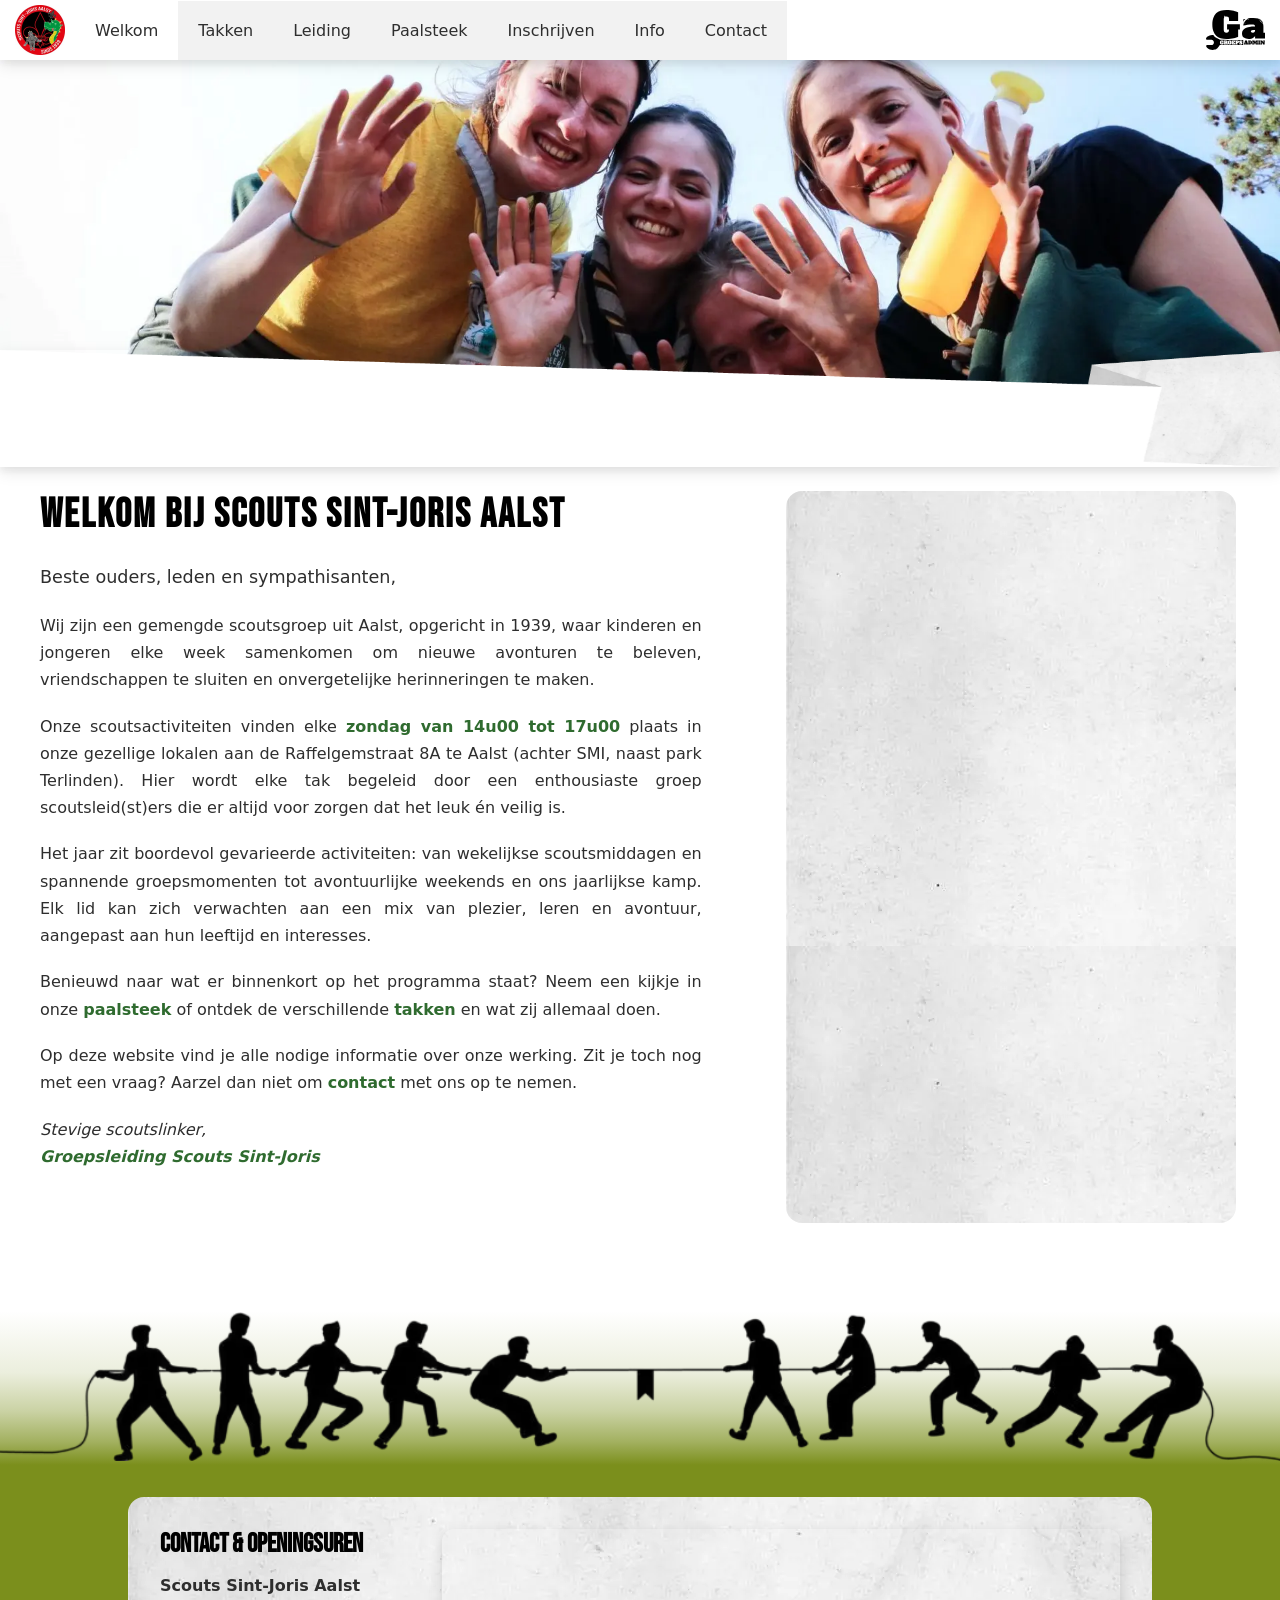
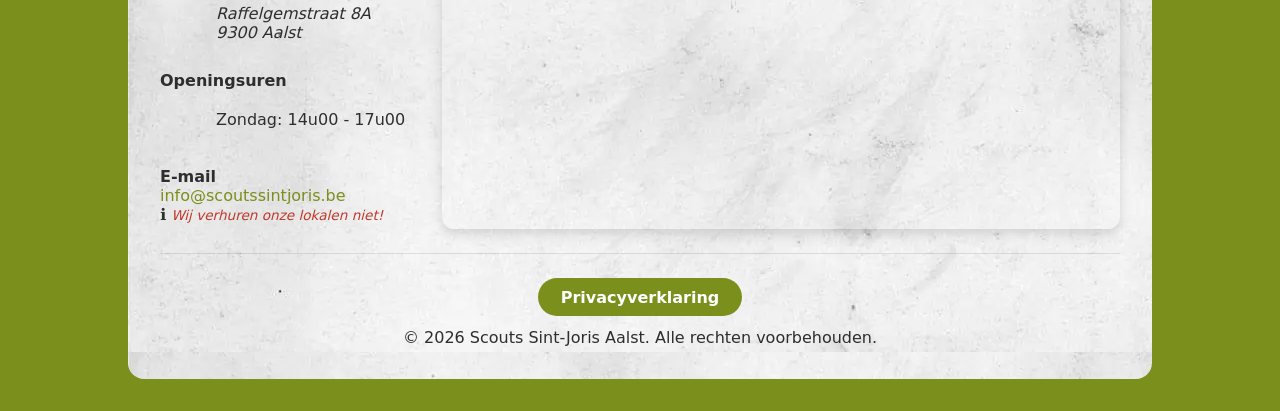
==== index.html @ d7919c06 "Website V1.0" ====
<!doctype html>
<html lang="nl">
  <head>
    <script async src="https://www.googletagmanager.com/gtag/js?id=G-36VM52FBKX"></script>
    <script>
      window.dataLayer = window.dataLayer || [];
      function gtag() {
        dataLayer.push(arguments);
      }
      gtag('js', new Date());
      gtag('config', 'G-36VM52FBKX');
    </script>
    <script src="https://cdn.lordicon.com/lordicon.js"></script>

    <meta charset="UTF-8" />
    <meta name="viewport" content="width=device-width, initial-scale=1.0" />

    <title>Scouts Sint-Joris Aalst</title>
    <meta
      name="description"
      content="Welkom bij Scouts Sint-Joris Aalst! Wij zijn een gemengde scoutsgroep waar kinderen vanaf 6 jaar elke zondag terecht kunnen voor avontuur, spel en vriendschap."
    />
    <meta name="author" content="Scouts Sint-Joris Aalst" />
    <link rel="canonical" href="https://scoutssintjoris.be/" />
    <meta name="robots" content="index, follow" />

    <meta property="og:title" content="Scouts Sint-Joris Aalst" />
    <meta
      property="og:description"
      content="Welkom bij Scouts Sint-Joris Aalst! Wij zijn een gemengde scoutsgroep waar kinderen vanaf 6 jaar elke zondag terecht kunnen voor avontuur, spel en vriendschap."
    />
    <meta property="og:image" content="https://scoutssintjoris.be/img/social-share.webp" />
    <meta property="og:image:alt" content="Scouts Sint-Joris Aalst Activiteit" />
    <meta property="og:url" content="https://scoutssintjoris.be/" />
    <meta property="og:type" content="website" />

    <link rel="stylesheet" href="css/main.css" />
    <link rel="stylesheet" href="css/welkom.css" />
    <link rel="icon" type="image/x-icon" href="img/favicon.ico" />
    <link rel="preconnect" href="https://fonts.googleapis.com" />
    <link rel="preconnect" href="https://fonts.gstatic.com" crossorigin />
    <link rel="preload" as="image" href="img/welkom/groepsfoto-small.webp" media="(max-width: 600px)" />
    <link rel="preload" as="image" href="img/welkom/groepsfoto-large.webp" media="(min-width: 601px)" />

    <script type="application/ld+json">
      {
        "@context": "https://schema.org",
        "@type": "YouthOrganization",
        "name": "Scouts Sint-Joris Aalst",
        "alternateName": "Scouts Sint-Joris",
        "url": "https://scoutssintjoris.be/",
        "logo": "https://scoutssintjoris.be/img/logo.webp",
        "image": "https://scoutssintjoris.be/img/social-share.webp",
        "sameAs": ["https://www.facebook.com/ScoutsSintJoris", "https://www.instagram.com/scouts_sintjoris_aalst/"],
        "contactPoint": {
          "@type": "ContactPoint",
          "email": "info@scoutssintjoris.be",
          "contactType": "customer support"
        },
        "address": {
          "@type": "PostalAddress",
          "streetAddress": "Raffelgemstraat 8A",
          "addressLocality": "Aalst",
          "postalCode": "9300",
          "addressCountry": "BE"
        },
        "geo": {
          "@type": "GeoCoordinates",
          "latitude": "50.941809",
          "longitude": "4.016306"
        },
        "foundingDate": "1939",
        "openingHoursSpecification": {
          "@type": "OpeningHoursSpecification",
          "dayOfWeek": "Sunday",
          "opens": "14:00",
          "closes": "17:00"
        },
        "description": "Welkom bij Scouts Sint-Joris Aalst! Wij zijn een gemengde scoutsgroep waar kinderen vanaf 6 jaar elke zondag terecht kunnen voor avontuur, spel en vriendschap.",
        "keywords": "Scouts Aalst, Scouts Sint-Joris, paalsteek, takken, leiding, inschrijven, activiteiten, jeugd, jeugdbeweging, scouts"
      }
    </script>
  </head>

  <body>
    <header id="top">
      <nav>
        <img class="logo" src="img/logo.webp" alt="Logo Scouts Sint-Joris Aalst" loading="lazy" />

        <ul class="nav-links">
          <li class="active"><a href="#top" class="scroll-link" data-target="top">Welkom</a></li>
          <li><a href="takken.html">Takken</a></li>
          <li><a href="leiding.html">Leiding</a></li>
          <li><a href="paalsteek.html">Paalsteek</a></li>
          <li><a href="inschrijven.html">Inschrijven</a></li>
          <li><a href="info.html">Info</a></li>
          <li><a href="contact.html">Contact</a></li>
        </ul>

        <a class="admin" href="https://groepsadmin.scoutsengidsenvlaanderen.be/" title="Ga naar Groepsadministratie">
          <img src="img/groepsadmin.svg" alt="Groepsadministratie Scouts & Gidsen Vlaanderen" loading="lazy" />
        </a>

        <button class="hamburger" aria-label="Menu openen/sluiten">
          <span></span>
          <span></span>
          <span></span>
        </button>
      </nav>

      <div>
        <picture>
          <source media="(max-width: 600px)" srcset="img/welkom/groepsfoto-small.webp" />
          <source media="(min-width: 601px)" srcset="img/welkom/groepsfoto-large.webp" />
          <img
            class="group progressive"
            src="img/welkom/groepsfoto-small.webp"
            data-full="img/welkom/groepsfoto.webp"
            alt="Groepsfoto Scouts Sint-Joris Aalst"
            fetchpriority="high"
          />
        </picture>
        <img class="divider" src="img/divider.webp" alt="Visuele scheiding" loading="lazy" />
      </div>
    </header>

    <main>
      <article class="intro">
        <h1>Welkom bij Scouts Sint-Joris Aalst</h1>
        <p class="lead">Beste ouders, leden en sympathisanten,</p>
        <p>
          Wij zijn een gemengde scoutsgroep uit Aalst, opgericht in 1939, waar kinderen en jongeren elke week samenkomen
          om nieuwe avonturen te beleven, vriendschappen te sluiten en onvergetelijke herinneringen te maken.
        </p>
        <p>
          Onze scoutsactiviteiten vinden elke <strong>zondag van 14u00 tot 17u00</strong> plaats in onze gezellige
          lokalen aan de Raffelgemstraat 8A te Aalst (achter SMI, naast park Terlinden). Hier wordt elke tak begeleid
          door een enthousiaste groep scoutsleid(st)ers die er altijd voor zorgen dat het leuk én veilig is.
        </p>
        <p>
          Het jaar zit boordevol gevarieerde activiteiten: van wekelijkse scoutsmiddagen en spannende groepsmomenten tot
          avontuurlijke weekends en ons jaarlijkse kamp. Elk lid kan zich verwachten aan een mix van plezier, leren en
          avontuur, aangepast aan hun leeftijd en interesses.
        </p>
        <p>
          Benieuwd naar wat er binnenkort op het programma staat? Neem een kijkje in onze <strong>paalsteek</strong> of
          ontdek de verschillende <strong>takken</strong> en wat zij allemaal doen.
        </p>
        <p>
          Op deze website vind je alle nodige informatie over onze werking. Zit je toch nog met een vraag? Aarzel dan
          niet om <strong>contact</strong> met ons op te nemen.
        </p>
        <p class="signature">
          Stevige scoutslinker,<br />
          <strong>Groepsleiding Scouts Sint-Joris</strong>
        </p>
      </article>

      <article class="facebook">
        <div class="facebook-wrapper">
          <iframe
            title="Facebook Pagina Plugin - Scouts Sint-Joris Aalst"
            scrolling="no"
            frameborder="0"
            allowfullscreen="true"
            allow="encrypted-media"
            src="https://www.facebook.com/v17.0/plugins/page.php?href=https%3A%2F%2Fwww.facebook.com%2FScoutsSintJoris&tabs=timeline&width=386&height=668&small_header=true&adapt_container_width=true&hide_cover=false&show_facepile=false&locale=nl_NL"
            loading="lazy"
          ></iframe>
        </div>
      </article>
    </main>

    <footer>
      <div class="footer-divider">
        <img src="img/divider-footer.webp" alt="divider" loading="lazy" />
      </div>

      <section>
        <div class="footer-box">
          <div class="footer-content">
            <div class="footer-left">
              <h3>Contact & openingsuren</h3>
              <p><strong>Scouts Sint-Joris Aalst</strong></p>
              <div class="icon-wrapper">
                <lord-icon
                  src="https://cdn.lordicon.com/qzjvmvpc.json"
                  trigger="loop"
                  delay="3000"
                  stroke="bold"
                  state="loop-cycle"
                  style="width: 3rem; height: 3rem"
                >
                </lord-icon>
                <address>
                  Raffelgemstraat 8A<br />
                  9300 Aalst
                </address>
              </div>
              <p>
                <strong>Openingsuren</strong>
              </p>
              <div class="icon-wrapper">
                <lord-icon
                  src="https://cdn.lordicon.com/gdowkrjt.json"
                  trigger="loop"
                  delay="3000"
                  stroke="bold"
                  state="loop-oscillate"
                  colors="primary:#121331,secondary:#ebe6ef,tertiary:#000000,quaternary:#f24c00"
                  style="width: 3rem; height: 3rem"
                >
                </lord-icon>
                <time datetime="2026-01-29T14:00-17:00">Zondag: 14u00 - 17u00</time>
              </div>
              <p>
                <strong>E-mail</strong><br />
                <a href="mailto:info@scoutssintjoris.be">info@scoutssintjoris.be</a><br />
                <span>ℹ️ <span class="note">Wij verhuren onze lokalen niet!</span></span>
              </p>
            </div>

            <div class="footer-right">
              <iframe
                title="Google Maps - Scouts Sint-Joris Aalst"
                src="https://www.google.com/maps?q=Raffelgemstraat+8A+Aalst&output=embed"
                loading="lazy"
                referrerpolicy="no-referrer-when-downgrade"
              ></iframe>
            </div>
          </div>

          <div class="footer-bottom">
            <a href="pdf/Privacyverklaring Scouts Sint-Joris.pdf" target="_blank" class="privacy">Privacyverklaring</a>
            <p>&copy; 2026 Scouts Sint-Joris Aalst. Alle rechten voorbehouden.</p>
            <a href="https://lordicon.com/">Animated icons by Lordicon.com</a>
          </div>
        </div>
      </section>
    </footer>

    <script src="js/main.js" defer></script>
  </body>
</html>
---- css/main.css ----
@import url('https://fonts.googleapis.com/css2?family=Bebas+Neue&family=Google+Sans:ital,opsz,wght@0,17..18,400..700;1,17..18,400..700&display=swap');

* {
  margin: 0;
  padding: 0;
  font-family:
    'Google Sans',
    system-ui,
    -apple-system,
    BlinkMacSystemFont,
    'Segoe UI',
    sans-serif;
  color: var(--primary-text-color);
}

html {
  scroll-behavior: smooth;
}

/* Font Styles */
:root {
  --primary-text-color: #2e2e2e;
  --secondary-text-color: black;
  --white-text-color: #ffffff;
  --primary-green-color: #7b8f1c;
  --secondary-green-color: #2f6b2f;
  --primary-red-color: #c0392b;
  --primary-background-color: #fff;
  --secondary-background-color: #f2f2f2;
  --primary-shadow-color: rgba(51, 50, 50, 0.05);
  --secondary-shadow-color: rgba(0, 0, 0, 0.1);
  --google-agenda-color: #f0f4f9;
  --form-border-color: #ccc;
  --carousel-primary-button-color: rgba(0, 0, 0, 0.45);
  --carousel-secondary-button-color: rgba(0, 0, 0, 0.7);
}

h1 {
  font-size: 2.5rem;
  letter-spacing: 0.05em;
  margin-bottom: 1.5rem;
  color: var(--secondary-text-color);
  font-family:
    'Bebas Neue',
    system-ui,
    -apple-system,
    BlinkMacSystemFont,
    sans-serif;
}
h3 {
  font-size: 1.6rem;
  margin-bottom: 1rem;
  color: var(--secondary-text-color);
  font-family:
    'Bebas Neue',
    system-ui,
    -apple-system,
    BlinkMacSystemFont,
    sans-serif;
}

/* Navigation Bar Styles */
nav {
  width: 100%;
  height: 60px;
  font-weight: 500;
  background-color: var(--primary-background-color);
  display: flex;
  flex-direction: row;
  justify-content: flex-start;
  box-shadow:
    0 4px 6px var(--primary-shadow-color),
    0 5px 15px var(--secondary-shadow-color);
}
nav .logo {
  height: 50px;
  width: 50px;
  margin: 5px;
  margin-left: 15px;
  margin-right: 10px;
}
.hamburger {
  display: none;
  flex-direction: column;
  justify-content: space-between;
  width: 28px;
  height: 20px;
  background: none;
  border: none;
  cursor: pointer;
  margin-left: auto;
  margin-right: 15px;
  padding: 0;
}
.hamburger span {
  display: block;
  width: 100%;
  height: 3px;
  background-color: var(--primary-text-color);
  border-radius: 2px;
  transition:
    transform 0.25s ease,
    opacity 0.25s ease;
}
nav ul {
  list-style: none;
  display: flex;
  flex-direction: row;
  align-items: center;
}
nav li {
  padding: 20px;
  background-color: var(--secondary-background-color);
}
nav .active {
  background-color: var(--primary-background-color);
}
nav a {
  color: var(--primary-text-color);
  text-decoration: none;
}
nav a:hover {
  color: var(--primary-green-color);
}
nav .admin {
  height: 40px;
  width: auto;
  margin: auto 15px auto auto;
}
nav .admin img {
  height: 100%;
  width: auto;
}

/* Main Content Styles */
main {
  padding: 4rem 1.5rem;
  padding-top: 0;
  max-width: 1200px;
  margin: 1.5rem auto;
}

/* Footer Styles */
.footer-divider {
  background: linear-gradient(
    to bottom,
    rgba(123, 143, 28, 0) 0%,
    rgba(123, 143, 28, 0.15) 40%,
    rgba(123, 143, 28, 0.4) 65%,
    rgba(123, 143, 28, 0.7) 85%,
    var(--primary-green-color) 100%
  );
}
footer img {
  width: 100%;
  height: auto;
}
footer section {
  background-color: var(--primary-green-color);
  padding: 2rem 0;
}
.footer-box {
  background-image: url('../img/bg-texture.webp');
  max-width: 75%;
  padding: 2rem;
  margin: 0 auto;
  border-radius: 1rem;
}
.footer-content {
  display: grid;
  grid-template-columns: 250px 1fr;
  gap: 2rem;
}
.footer-left p {
  margin-bottom: 0.3rem;
}
.icon-wrapper {
  display: flex;
  align-items: center;
  gap: 0.5rem;
  margin-bottom: 1.5rem;
}
.footer-left lord-icon {
  flex-shrink: 0;
}
.footer-left a {
  color: var(--primary-green-color);
  text-decoration: none;
}
.footer-left a:hover {
  text-decoration: underline;
}
.footer-left .note {
  font-size: 0.85rem;
  color: var(--primary-red-color);
  font-style: italic;
  margin-top: 0.3rem;
  font-weight: 500;
}
.footer-right iframe {
  width: 100%;
  height: 100%;
  border: 0;
  border-radius: 12px;
  box-shadow:
    0 4px 6px var(--primary-shadow-color),
    0 5px 15px var(--secondary-shadow-color);
}
.footer-bottom {
  border-top: 1px solid var(--secondary-shadow-color);
  padding: 1.5rem;
  margin-top: 1.5rem;
  padding-bottom: 0;
  text-align: center;
}
.privacy {
  display: inline-block;
  margin-bottom: 0.75rem;
  padding: 0.6rem 1.4rem;
  border-radius: 50px;
  color: var(--white-text-color);
  background-color: var(--primary-green-color);
  text-decoration: none;
  font-weight: 600;
  transition:
    transform 0.2s ease,
    background-color 0.2s ease;
}
.privacy:hover {
  transform: scale(1.05);
  box-shadow: 0 6px 14px var(--secondary-shadow-color);
}
.footer-bottom a:last-of-type {
  display: none;
}

/* Responsive design */
@media screen and (max-width: 870px) {
  .hamburger {
    display: flex;
    margin: auto 15px auto 15px;
  }
  nav ul.nav-links {
    position: absolute;
    top: 60px;
    left: 0;
    width: 100%;
    flex-direction: column;
    background-color: var(--primary-background-color);
    display: none;
    box-shadow:
      0 4px 6px var(--primary-shadow-color),
      0 5px 15px var(--secondary-shadow-color);
  }
  nav ul.nav-links.active {
    display: flex;
  }
  nav li {
    padding: 15px 0;
    text-align: center;
    width: 100%;
    background-color: var(--secondary-background-color);
  }
  .hamburger.open span:nth-child(1) {
    transform: rotate(45deg) translate(5px, 5px);
  }
  .hamburger.open span:nth-child(2) {
    opacity: 0;
  }
  .hamburger.open span:nth-child(3) {
    transform: rotate(-45deg) translate(5px, -5px);
  }
  nav .admin {
    display: block;
    margin: auto 15px auto auto;
  }
}
@media screen and (max-width: 770px) {
  footer .footer-content {
    grid-template-columns: 1fr;
    gap: 1rem;
    align-items: center;
  }
  .footer-left {
    text-align: center;
  }
  .icon-wrapper {
    justify-content: center;
  }
}
---- css/welkom.css ----
/* Navigation bar styles */
nav {
  position: fixed;
  z-index: 1;
}

/* Header styles */
header div {
  position: relative;
  width: 100%;
}
header .group {
  width: 100%;
  height: auto;
  display: block;
}
header .progressive {
  width: 100%;
  height: auto;
  filter: blur(5px);
  clip-path: inset(0);
  transition: filter 0.5s ease-in-out;
}
header .loaded {
  filter: blur(0);
}
header .divider {
  position: absolute;
  bottom: 0;
  width: 100%;
  height: 25%;
  pointer-events: none;
  box-shadow:
    0 4px 6px var(--primary-shadow-color),
    0 5px 15px var(--secondary-shadow-color);
}

/* Main content styles */
main {
  display: grid;
  grid-template-columns: 1.2fr 0.8fr;
  gap: 4rem;
  max-width: 1200px;
  margin: 1.5rem auto;
}
main .intro {
  max-width: 65ch;
}
main h1 {
  position: relative;
}
main .lead {
  font-size: 1.1rem;
  font-weight: 500;
}
main .signature {
  font-style: italic;
}
main p {
  margin-bottom: 1.2rem;
  line-height: 1.7;
  text-align: justify;
  text-justify: inter-word;
}
main strong {
  color: var(--secondary-green-color);
}
main .facebook {
  background-image: url('../img/bg-texture.webp');
  padding: 2rem;
  border-radius: 1rem;
  width: 100%;
  max-width: 386px;
  display: flex;
  justify-content: center;
  align-items: center;
}
main .facebook-wrapper {
  width: 100%;
  max-width: 386px;
  border-radius: 1rem;
  overflow: hidden;
  position: relative;
  aspect-ratio: 386/668;
}
main .facebook-wrapper iframe {
  width: 100%;
  height: 100%;
  border: none;
  display: block;
}

/* Responsive design */
@media screen and (max-width: 1160px) {
  main {
    display: flex;
    flex-direction: column;
    align-items: center;
    padding: 2rem 1rem;
  }
  main .intro h1 {
    font-size: 2rem;
    text-align: center;
  }
  main .intro p,
  main .intro .lead {
    font-size: 1rem;
    line-height: 1.5;
    text-align: justify;
  }
}
@media screen and (max-width: 870px) {
  main .intro h1 {
    font-size: 1.7rem;
  }
  main .intro p,
  main .intro .lead {
    font-size: 0.95rem;
    line-height: 1.4;
    text-align: center;
  }
}
@media screen and (max-width: 480px) {
  main .intro h1 {
    font-size: clamp(1.5rem, 2.5vw, 2.5rem);
  }
  main .intro p,
  main .intro .lead {
    font-size: clamp(0.9rem, 1.5vw, 1.1rem);
    line-height: 1.3;
  }
  main .intro .signature {
    font-size: clamp(0.9rem, 1.5vw, 1.1rem);
  }
}
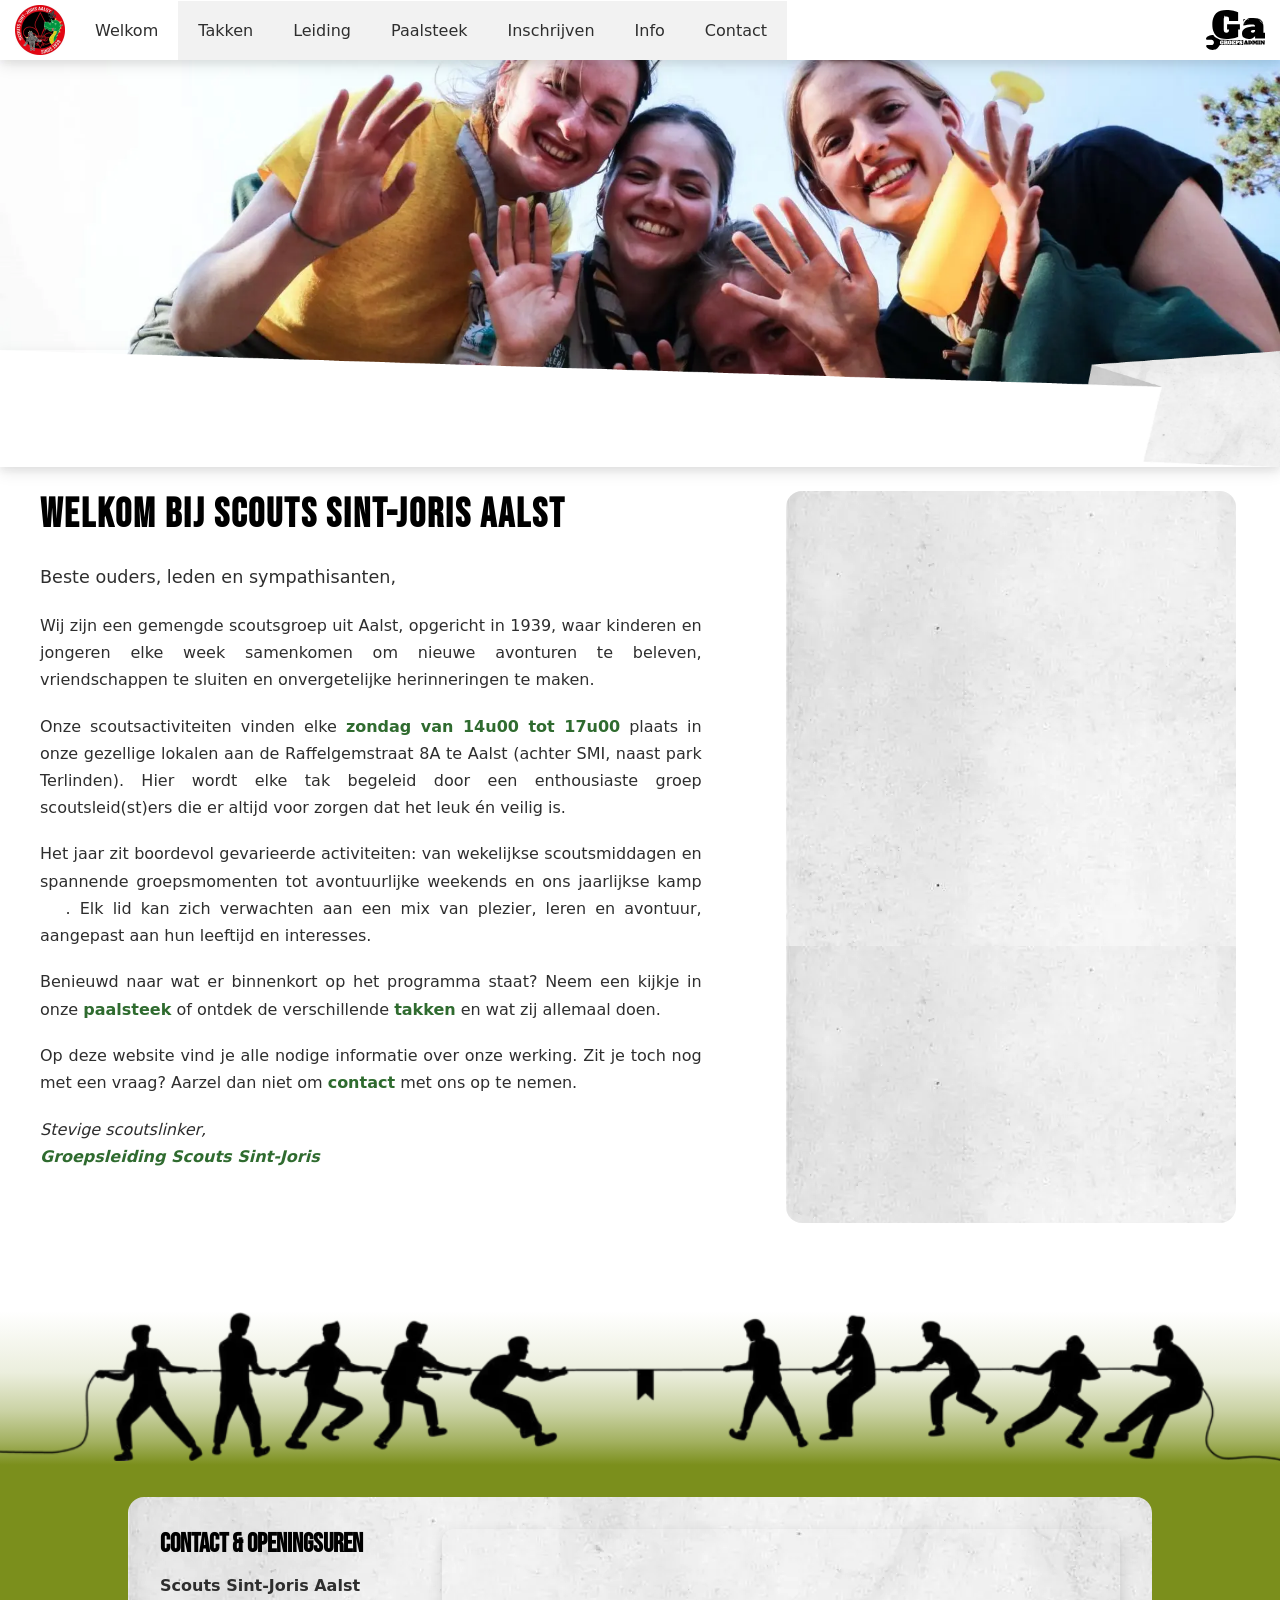
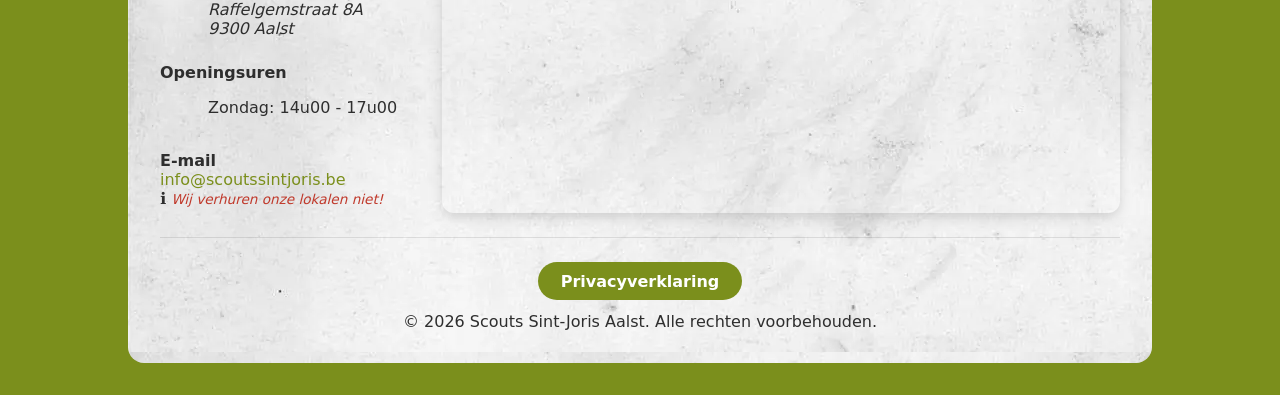
==== commit 30620d66: "Kampvuur icoon toegevoegd" ====
--- a/index.html
+++ b/index.html
@@ -139,8 +139,11 @@
         </p>
         <p>
           Het jaar zit boordevol gevarieerde activiteiten: van wekelijkse scoutsmiddagen en spannende groepsmomenten tot
-          avontuurlijke weekends en ons jaarlijkse kamp. Elk lid kan zich verwachten aan een mix van plezier, leren en
-          avontuur, aangepast aan hun leeftijd en interesses.
+          avontuurlijke weekends en ons jaarlijkse kamp
+          <lord-icon class="campfire" src="https://cdn.lordicon.com/aydjiaqb.json" trigger="loop" state="loop-cycle">
+          </lord-icon
+          >. Elk lid kan zich verwachten aan een mix van plezier, leren en avontuur, aangepast aan hun leeftijd en
+          interesses.
         </p>
         <p>
           Benieuwd naar wat er binnenkort op het programma staat? Neem een kijkje in onze <strong>paalsteek</strong> of
@@ -189,7 +192,6 @@
                   delay="3000"
                   stroke="bold"
                   state="loop-cycle"
-                  style="width: 3rem; height: 3rem"
                 >
                 </lord-icon>
                 <address>
@@ -208,7 +210,6 @@
                   stroke="bold"
                   state="loop-oscillate"
                   colors="primary:#121331,secondary:#ebe6ef,tertiary:#000000,quaternary:#f24c00"
-                  style="width: 3rem; height: 3rem"
                 >
                 </lord-icon>
                 <time datetime="2026-01-29T14:00-17:00">Zondag: 14u00 - 17u00</time>
--- a/css/main.css
+++ b/css/main.css
@@ -33,6 +33,8 @@
   --form-border-color: #ccc;
   --carousel-primary-button-color: rgba(0, 0, 0, 0.45);
   --carousel-secondary-button-color: rgba(0, 0, 0, 0.7);
+  --warning-text-color: #fff9e6;
+  --warning-background-color: #ffcc00;
 }
 
 h1 {
@@ -182,6 +184,8 @@
 }
 .footer-left lord-icon {
   flex-shrink: 0;
+  width: 2.5rem;
+  height: 2.5rem;
 }
 .footer-left a {
   color: var(--primary-green-color);
--- a/css/welkom.css
+++ b/css/welkom.css
@@ -52,6 +52,14 @@
 main .lead {
   font-size: 1.1rem;
   font-weight: 500;
+}
+main .campfire {
+  display: inline-block;
+  width: 1.2em;
+  height: 1.2em;
+  vertical-align: -0.2em;
+  margin: 0 0.2em;
+  line-height: 1;
 }
 main .signature {
   font-style: italic;
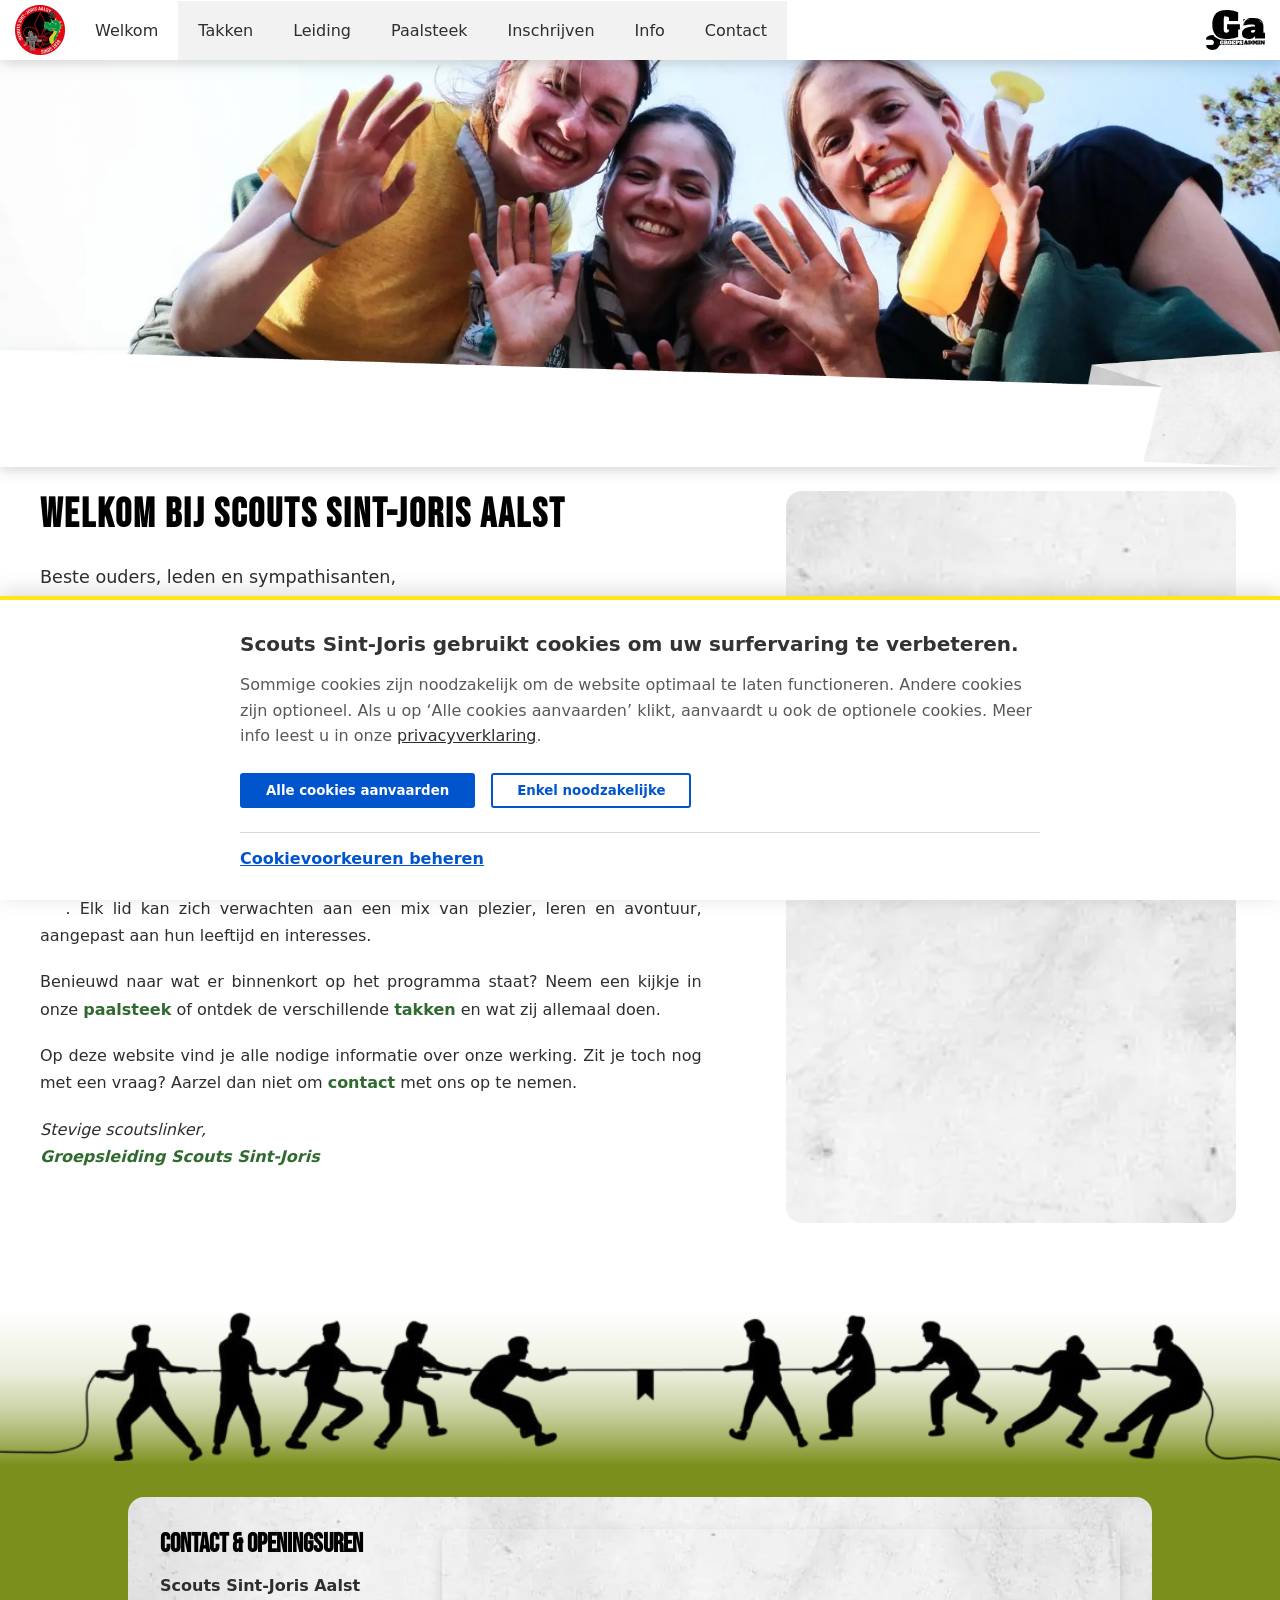
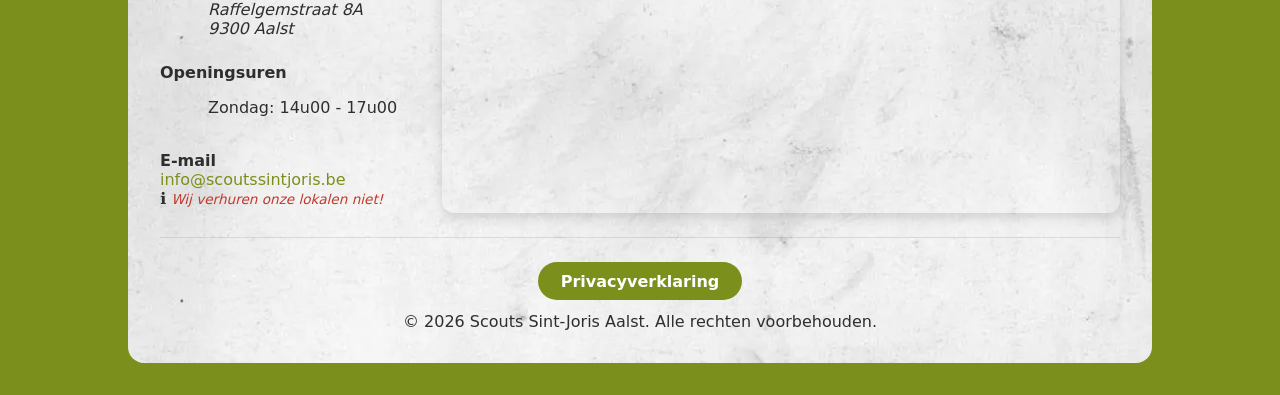
==== commit 5ca073d0: "Cookies consent banner toegevoegd" ====
--- a/index.html
+++ b/index.html
@@ -1,15 +1,7 @@
 <!doctype html>
 <html lang="nl">
   <head>
-    <script async src="https://www.googletagmanager.com/gtag/js?id=G-36VM52FBKX"></script>
-    <script>
-      window.dataLayer = window.dataLayer || [];
-      function gtag() {
-        dataLayer.push(arguments);
-      }
-      gtag('js', new Date());
-      gtag('config', 'G-36VM52FBKX');
-    </script>
+    <link rel="stylesheet" href="https://cdn.widgets.vlaanderen.be/2.x/vlaanderen-ui.css" />
     <script src="https://cdn.lordicon.com/lordicon.js"></script>
 
     <meta charset="UTF-8" />
@@ -232,12 +224,48 @@
           </div>
 
           <div class="footer-bottom">
-            <a href="pdf/Privacyverklaring Scouts Sint-Joris.pdf" target="_blank" class="privacy">Privacyverklaring</a>
+            <a href="pdf/Privacyverklaring%20Scouts%20Sint-Joris.pdf" target="_blank" class="privacy"
+              >Privacyverklaring</a
+            >
             <p>&copy; 2026 Scouts Sint-Joris Aalst. Alle rechten voorbehouden.</p>
             <a href="https://lordicon.com/">Animated icons by Lordicon.com</a>
           </div>
         </div>
       </section>
+
+      <div id="cookie-modal" class="vds-cookie-modal">
+        <div class="vds-container">
+          <h2 class="vds-title">Scouts Sint-Joris gebruikt cookies om uw surfervaring te verbeteren.</h2>
+          <p class="vds-text">
+            Sommige cookies zijn noodzakelijk om de website optimaal te laten functioneren. Andere cookies zijn
+            optioneel. Als u op ‘Alle cookies aanvaarden’ klikt, aanvaardt u ook de optionele cookies. Meer info leest u
+            in onze <a href="pdf/Privacyverklaring%20Scouts%20Sint-Joris.pdf" target="_blank">privacyverklaring</a>.
+          </p>
+          <div class="vds-actions">
+            <button class="vds-btn vds-btn-primary" onclick="acceptAll()">Alle cookies aanvaarden</button>
+            <button class="vds-btn vds-btn-secondary" onclick="acceptNecessary()">Enkel noodzakelijke</button>
+          </div>
+          <div class="vds-accordion">
+            <span class="vds-accordion-toggle" onclick="togglePreferences()">Cookievoorkeuren beheren</span>
+            <div id="vds-prefs" class="vds-preferences">
+              <div class="vds-option">
+                <label><input type="checkbox" checked disabled /> Noodzakelijke cookies</label>
+                <span>Deze cookies zijn vereist voor de werking van de site en uw privacy-instellingen.</span>
+              </div>
+              <div class="vds-option">
+                <label
+                  ><input type="checkbox" id="pref-analytics" /> Analytische cookies (Google Analytics & Microsoft
+                  Clarity)</label
+                >
+                <span>Hiermee meten we anoniem het bezoek op de website.</span>
+              </div>
+              <button class="vds-btn vds-btn-primary" style="margin-top: 1rem" onclick="savePreferences()">
+                Voorkeuren opslaan
+              </button>
+            </div>
+          </div>
+        </div>
+      </div>
     </footer>
 
     <script src="js/main.js" defer></script>
--- a/css/main.css
+++ b/css/main.css
@@ -20,17 +20,17 @@
 /* Font Styles */
 :root {
   --primary-text-color: #2e2e2e;
-  --secondary-text-color: black;
+  --secondary-text-color: #000000;
   --white-text-color: #ffffff;
   --primary-green-color: #7b8f1c;
   --secondary-green-color: #2f6b2f;
   --primary-red-color: #c0392b;
-  --primary-background-color: #fff;
+  --primary-background-color: #ffffff;
   --secondary-background-color: #f2f2f2;
   --primary-shadow-color: rgba(51, 50, 50, 0.05);
   --secondary-shadow-color: rgba(0, 0, 0, 0.1);
   --google-agenda-color: #f0f4f9;
-  --form-border-color: #ccc;
+  --form-border-color: #cccccc;
   --carousel-primary-button-color: rgba(0, 0, 0, 0.45);
   --carousel-secondary-button-color: rgba(0, 0, 0, 0.7);
   --warning-text-color: #fff9e6;
@@ -163,6 +163,9 @@
 }
 .footer-box {
   background-image: url('../img/bg-texture.webp');
+  background-repeat: no-repeat;
+  background-size: cover;
+  background-position: center;
   max-width: 75%;
   padding: 2rem;
   margin: 0 auto;
@@ -238,6 +241,93 @@
   display: none;
 }
 
+/* Cookie Modal Styles */
+.vds-cookie-modal {
+  position: fixed;
+  bottom: 0;
+  left: 0;
+  width: 100%;
+  background: #fff;
+  z-index: 9999;
+  border-top: 4px solid #ffe615;
+  box-shadow: 0 -4px 20px rgba(0, 0, 0, 0.15);
+  padding: 2rem 0;
+  display: none;
+}
+.vds-container {
+  max-width: 800px;
+  margin: 0 auto;
+  padding: 0 1rem;
+  font-family: 'Flanders Art Sans', sans-serif;
+}
+.vds-title {
+  font-size: 1.25rem;
+  font-weight: 700;
+  margin-bottom: 1rem;
+  color: #333332;
+}
+.vds-text {
+  font-size: 1rem;
+  margin-bottom: 1.5rem;
+  color: #595958;
+  line-height: 1.6;
+}
+.vds-actions {
+  display: flex;
+  gap: 1rem;
+  flex-wrap: wrap;
+  margin-bottom: 1.5rem;
+}
+.vds-btn {
+  padding: 0.5rem 1.5rem;
+  font-weight: 700;
+  cursor: pointer;
+  border: 2px solid #0055cc;
+  border-radius: 3px;
+  transition: 0.2s;
+}
+.vds-btn-primary {
+  background: #0055cc;
+  color: #fff;
+}
+.vds-btn-secondary {
+  background: #fff;
+  color: #0055cc;
+}
+.vds-btn:hover {
+  background: #003bb0;
+  color: #fff;
+}
+.vds-accordion {
+  border-top: 1px solid #d8d8d7;
+  padding-top: 1rem;
+}
+.vds-accordion-toggle {
+  color: #0055cc;
+  cursor: pointer;
+  text-decoration: underline;
+  font-weight: 600;
+}
+.vds-preferences {
+  display: none;
+  margin-top: 1rem;
+  background: #f3f3f3;
+  padding: 1.5rem;
+  border-radius: 4px;
+}
+.vds-option {
+  margin-bottom: 1rem;
+}
+.vds-option label {
+  font-weight: 700;
+  display: block;
+  margin-bottom: 0.25rem;
+}
+.vds-option span {
+  font-size: 0.875rem;
+  color: #595958;
+}
+
 /* Responsive design */
 @media screen and (max-width: 870px) {
   .hamburger {
--- a/css/welkom.css
+++ b/css/welkom.css
@@ -75,6 +75,9 @@
 }
 main .facebook {
   background-image: url('../img/bg-texture.webp');
+  background-repeat: no-repeat;
+  background-size: cover;
+  background-position: center;
   padding: 2rem;
   border-radius: 1rem;
   width: 100%;
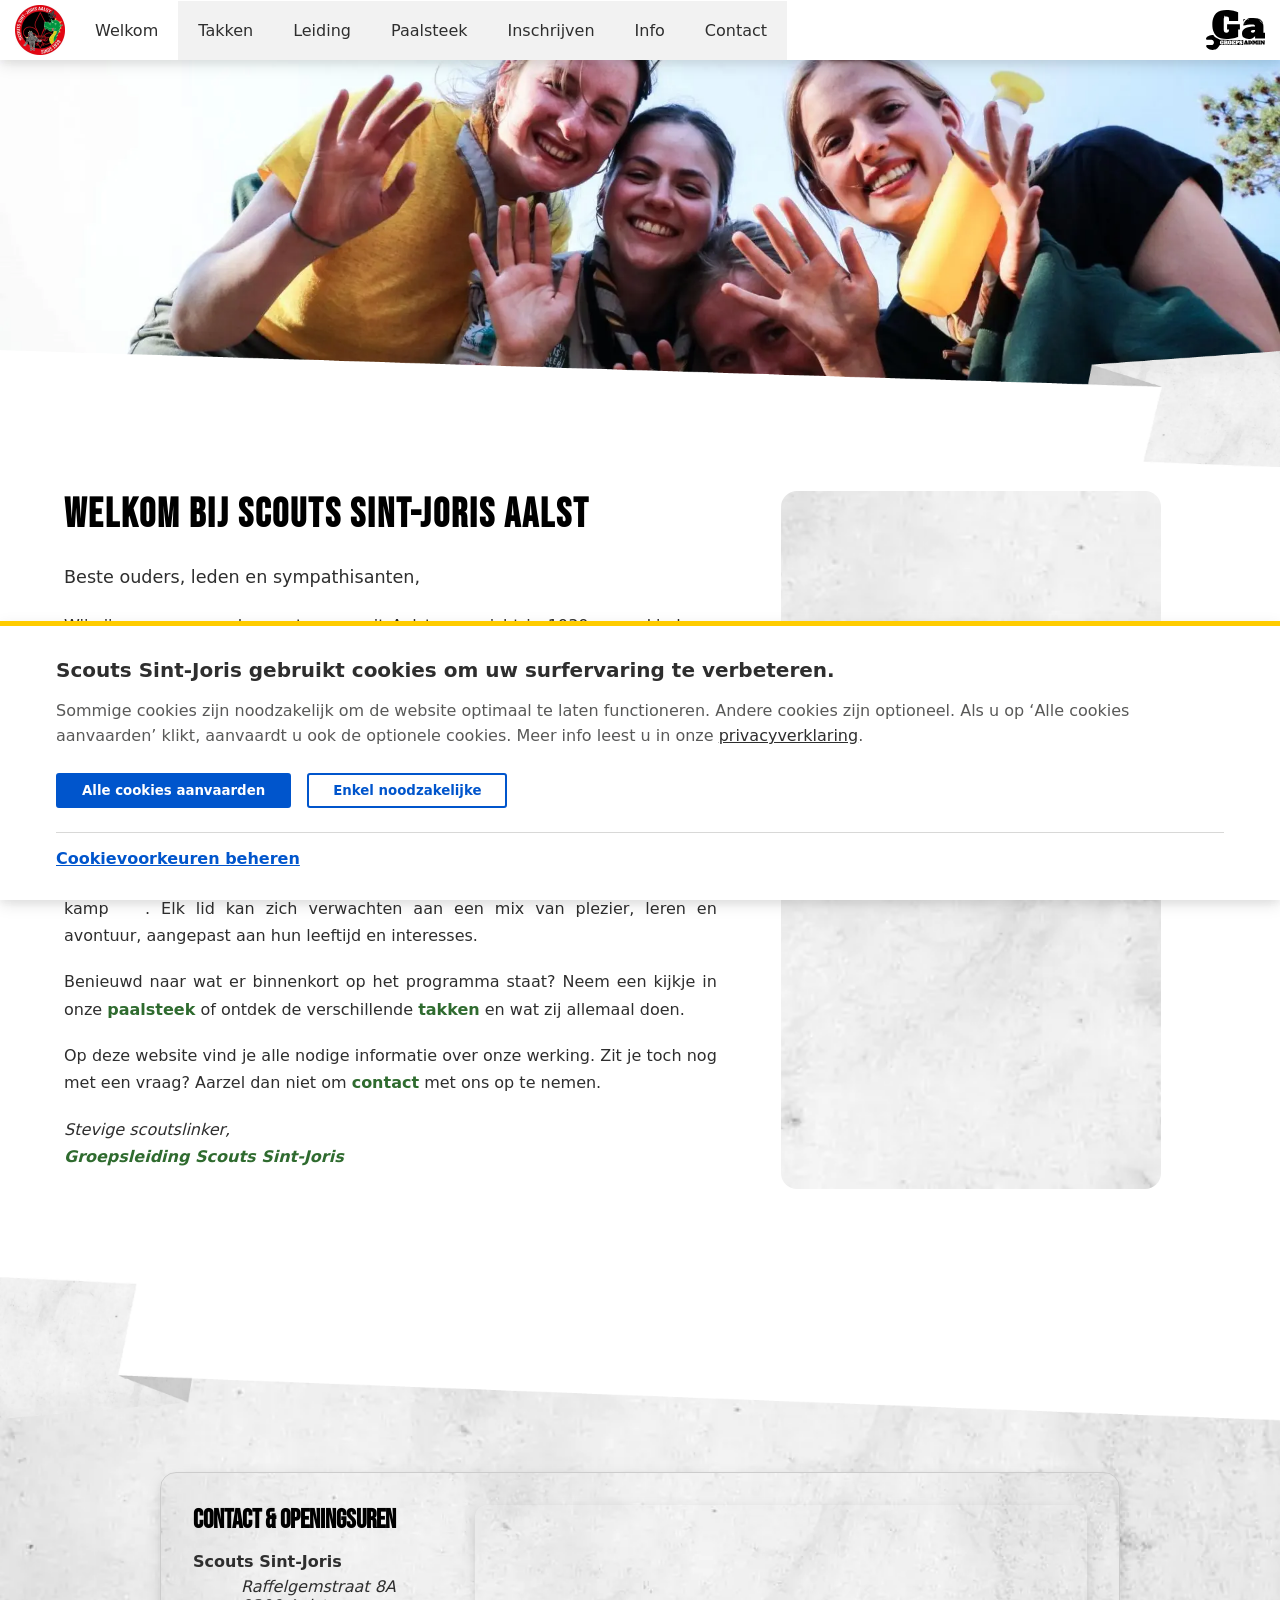
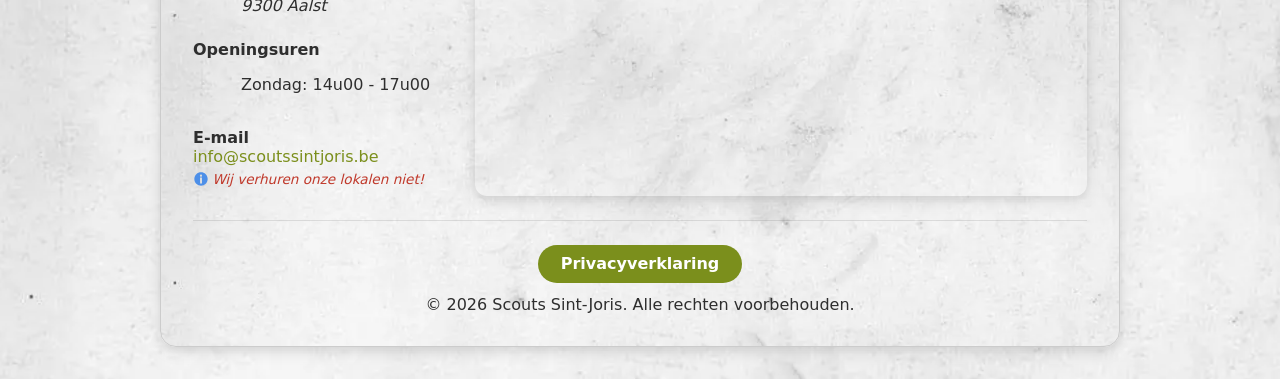
==== commit 8559f682: "Styling fixes" ====
--- a/index.html
+++ b/index.html
@@ -7,22 +7,22 @@
     <meta charset="UTF-8" />
     <meta name="viewport" content="width=device-width, initial-scale=1.0" />
 
-    <title>Scouts Sint-Joris Aalst</title>
+    <title>Scouts Sint-Joris</title>
     <meta
       name="description"
-      content="Welkom bij Scouts Sint-Joris Aalst! Wij zijn een gemengde scoutsgroep waar kinderen vanaf 6 jaar elke zondag terecht kunnen voor avontuur, spel en vriendschap."
+      content="Welkom bij Scouts Sint-Joris! Wij zijn een gemengde scoutsgroep waar kinderen vanaf 6 jaar elke zondag terecht kunnen voor avontuur, spel en vriendschap."
     />
-    <meta name="author" content="Scouts Sint-Joris Aalst" />
+    <meta name="author" content="Scouts Sint-Joris" />
     <link rel="canonical" href="https://scoutssintjoris.be/" />
     <meta name="robots" content="index, follow" />
 
-    <meta property="og:title" content="Scouts Sint-Joris Aalst" />
+    <meta property="og:title" content="Scouts Sint-Joris" />
     <meta
       property="og:description"
-      content="Welkom bij Scouts Sint-Joris Aalst! Wij zijn een gemengde scoutsgroep waar kinderen vanaf 6 jaar elke zondag terecht kunnen voor avontuur, spel en vriendschap."
+      content="Welkom bij Scouts Sint-Joris! Wij zijn een gemengde scoutsgroep waar kinderen vanaf 6 jaar elke zondag terecht kunnen voor avontuur, spel en vriendschap."
     />
     <meta property="og:image" content="https://scoutssintjoris.be/img/social-share.webp" />
-    <meta property="og:image:alt" content="Scouts Sint-Joris Aalst Activiteit" />
+    <meta property="og:image:alt" content="Scouts Sint-Joris Activiteit" />
     <meta property="og:url" content="https://scoutssintjoris.be/" />
     <meta property="og:type" content="website" />
 
@@ -38,7 +38,7 @@
       {
         "@context": "https://schema.org",
         "@type": "YouthOrganization",
-        "name": "Scouts Sint-Joris Aalst",
+        "name": "Scouts Sint-Joris",
         "alternateName": "Scouts Sint-Joris",
         "url": "https://scoutssintjoris.be/",
         "logo": "https://scoutssintjoris.be/img/logo.webp",
@@ -68,7 +68,7 @@
           "opens": "14:00",
           "closes": "17:00"
         },
-        "description": "Welkom bij Scouts Sint-Joris Aalst! Wij zijn een gemengde scoutsgroep waar kinderen vanaf 6 jaar elke zondag terecht kunnen voor avontuur, spel en vriendschap.",
+        "description": "Welkom bij Scouts Sint-Joris! Wij zijn een gemengde scoutsgroep waar kinderen vanaf 6 jaar elke zondag terecht kunnen voor avontuur, spel en vriendschap.",
         "keywords": "Scouts Aalst, Scouts Sint-Joris, paalsteek, takken, leiding, inschrijven, activiteiten, jeugd, jeugdbeweging, scouts"
       }
     </script>
@@ -77,7 +77,7 @@
   <body>
     <header id="top">
       <nav>
-        <img class="logo" src="img/logo.webp" alt="Logo Scouts Sint-Joris Aalst" loading="lazy" />
+        <img class="logo" src="img/logo.webp" alt="Logo Scouts Sint-Joris" loading="lazy" />
 
         <ul class="nav-links">
           <li class="active"><a href="#top" class="scroll-link" data-target="top">Welkom</a></li>
@@ -108,7 +108,7 @@
             class="group progressive"
             src="img/welkom/groepsfoto-small.webp"
             data-full="img/welkom/groepsfoto.webp"
-            alt="Groepsfoto Scouts Sint-Joris Aalst"
+            alt="Groepsfoto Scouts Sint-Joris"
             fetchpriority="high"
           />
         </picture>
@@ -154,12 +154,12 @@
       <article class="facebook">
         <div class="facebook-wrapper">
           <iframe
-            title="Facebook Pagina Plugin - Scouts Sint-Joris Aalst"
+            title="Facebook Pagina Plugin - Scouts Sint-Joris"
+            src="https://www.facebook.com/plugins/page.php?href=https%3A%2F%2Fwww.facebook.com%2FScoutsSintJoris&tabs=timeline&width=340&height=650&small_header=true&adapt_container_width=true&hide_cover=false&show_facepile=false&locale=nl_NL"
             scrolling="no"
             frameborder="0"
             allowfullscreen="true"
             allow="encrypted-media"
-            src="https://www.facebook.com/v17.0/plugins/page.php?href=https%3A%2F%2Fwww.facebook.com%2FScoutsSintJoris&tabs=timeline&width=386&height=668&small_header=true&adapt_container_width=true&hide_cover=false&show_facepile=false&locale=nl_NL"
             loading="lazy"
           ></iframe>
         </div>
@@ -168,7 +168,7 @@
 
     <footer>
       <div class="footer-divider">
-        <img src="img/divider-footer.webp" alt="divider" loading="lazy" />
+        <img class="divider flipped" src="img/divider.webp" alt="Visuele scheiding" loading="lazy" />
       </div>
 
       <section>
@@ -176,7 +176,7 @@
           <div class="footer-content">
             <div class="footer-left">
               <h3>Contact & openingsuren</h3>
-              <p><strong>Scouts Sint-Joris Aalst</strong></p>
+              <p><strong>Scouts Sint-Joris</strong></p>
               <div class="icon-wrapper">
                 <lord-icon
                   src="https://cdn.lordicon.com/qzjvmvpc.json"
@@ -209,13 +209,36 @@
               <p>
                 <strong>E-mail</strong><br />
                 <a href="mailto:info@scoutssintjoris.be">info@scoutssintjoris.be</a><br />
-                <span>ℹ️ <span class="note">Wij verhuren onze lokalen niet!</span></span>
+                <span class="info-note">
+                  <svg
+                    fill="#4d8fe8"
+                    version="1.1"
+                    id="Capa_1"
+                    xmlns="http://www.w3.org/2000/svg"
+                    xmlns:xlink="http://www.w3.org/1999/xlink"
+                    width="16px"
+                    height="16px"
+                    viewBox="-41.7 -41.7 500.38 500.38"
+                    xml:space="preserve"
+                  >
+                    <g id="SVGRepo_bgCarrier" stroke-width="0"></g>
+                    <g id="SVGRepo_tracerCarrier" stroke-linecap="round" stroke-linejoin="round"></g>
+                    <g id="SVGRepo_iconCarrier">
+                      <g>
+                        <path
+                          d="M356.004,61.156c-81.37-81.47-213.377-81.551-294.848-0.182c-81.47,81.371-81.552,213.379-0.181,294.85 c81.369,81.47,213.378,81.551,294.849,0.181C437.293,274.636,437.375,142.626,356.004,61.156z M237.6,340.786 c0,3.217-2.607,5.822-5.822,5.822h-46.576c-3.215,0-5.822-2.605-5.822-5.822V167.885c0-3.217,2.607-5.822,5.822-5.822h46.576 c3.215,0,5.822,2.604,5.822,5.822V340.786z M208.49,137.901c-18.618,0-33.766-15.146-33.766-33.765 c0-18.617,15.147-33.766,33.766-33.766c18.619,0,33.766,15.148,33.766,33.766C242.256,122.755,227.107,137.901,208.49,137.901z"
+                        ></path>
+                      </g>
+                    </g>
+                  </svg>
+                  <span class="note">Wij verhuren onze lokalen niet!</span>
+                </span>
               </p>
             </div>
 
             <div class="footer-right">
               <iframe
-                title="Google Maps - Scouts Sint-Joris Aalst"
+                title="Google Maps - Scouts Sint-Joris"
                 src="https://www.google.com/maps?q=Raffelgemstraat+8A+Aalst&output=embed"
                 loading="lazy"
                 referrerpolicy="no-referrer-when-downgrade"
@@ -227,7 +250,7 @@
             <a href="pdf/Privacyverklaring%20Scouts%20Sint-Joris.pdf" target="_blank" class="privacy"
               >Privacyverklaring</a
             >
-            <p>&copy; 2026 Scouts Sint-Joris Aalst. Alle rechten voorbehouden.</p>
+            <p>&copy; 2026 Scouts Sint-Joris. Alle rechten voorbehouden.</p>
             <a href="https://lordicon.com/">Animated icons by Lordicon.com</a>
           </div>
         </div>
--- a/css/main.css
+++ b/css/main.css
@@ -12,9 +12,20 @@
     sans-serif;
   color: var(--primary-text-color);
 }
+*,
+*::before,
+*::after {
+  box-sizing: border-box;
+}
 
 html {
   scroll-behavior: smooth;
+}
+html,
+body {
+  width: 100%;
+  max-width: 100%;
+  overflow-x: hidden;
 }
 
 /* Font Styles */
@@ -35,6 +46,12 @@
   --carousel-secondary-button-color: rgba(0, 0, 0, 0.7);
   --warning-text-color: #fff9e6;
   --warning-background-color: #ffcc00;
+  --cookies-text-color: #595958;
+  --cookies-primary-button-color: #0055cc;
+  --cookies-secondary-button-color: #003bb0;
+  --accordion-border-color: #d8d8d7;
+  --lightbox-background-color: rgba(0, 0, 0, 0.9);
+  --footer-color: #ccc;
 }
 
 h1 {
@@ -139,27 +156,34 @@
   padding: 4rem 1.5rem;
   padding-top: 0;
   max-width: 1200px;
-  margin: 1.5rem auto;
+  margin: 1.5rem auto 0 auto;
 }
 
 /* Footer Styles */
 .footer-divider {
-  background: linear-gradient(
-    to bottom,
-    rgba(123, 143, 28, 0) 0%,
-    rgba(123, 143, 28, 0.15) 40%,
-    rgba(123, 143, 28, 0.4) 65%,
-    rgba(123, 143, 28, 0.7) 85%,
-    var(--primary-green-color) 100%
-  );
+  position: relative;
+  z-index: 1;
+}
+.divider {
+  width: 100%;
+  height: 25%;
+  pointer-events: none;
+}
+.flipped {
+  transform: scaleX(-1) scaleY(-1);
 }
 footer img {
   width: 100%;
   height: auto;
 }
 footer section {
-  background-color: var(--primary-green-color);
+  background-image: url('../img/bg-texture.webp');
+  background-repeat: no-repeat;
+  background-size: cover;
+  background-position: center;
   padding: 2rem 0;
+  margin-top: -5%;
+  position: relative;
 }
 .footer-box {
   background-image: url('../img/bg-texture.webp');
@@ -168,8 +192,12 @@
   background-position: center;
   max-width: 75%;
   padding: 2rem;
-  margin: 0 auto;
+  margin: 5rem auto 0 auto;
   border-radius: 1rem;
+  border: var(--footer-color) 1px solid;
+  box-shadow:
+    0 4px 6px var(--primary-shadow-color),
+    0 5px 15px var(--secondary-shadow-color);
 }
 .footer-content {
   display: grid;
@@ -197,11 +225,21 @@
 .footer-left a:hover {
   text-decoration: underline;
 }
+.footer-left .info-note {
+  display: inline-flex;
+  align-items: center;
+  gap: 0.2rem;
+  margin-top: 0.3rem;
+}
+.footer-left .info-note svg {
+  display: block;
+  flex-shrink: 0;
+}
 .footer-left .note {
   font-size: 0.85rem;
   color: var(--primary-red-color);
   font-style: italic;
-  margin-top: 0.3rem;
+  margin-top: 0rem;
   font-weight: 500;
 }
 .footer-right iframe {
@@ -247,29 +285,28 @@
   bottom: 0;
   left: 0;
   width: 100%;
-  background: #fff;
-  z-index: 9999;
-  border-top: 4px solid #ffe615;
-  box-shadow: 0 -4px 20px rgba(0, 0, 0, 0.15);
+  background: var(--primary-background-color);
+  border-top: 5px solid var(--warning-background-color);
+  box-shadow:
+    0 4px 6px var(--primary-shadow-color),
+    0 5px 15px var(--secondary-shadow-color);
   padding: 2rem 0;
   display: none;
 }
 .vds-container {
-  max-width: 800px;
+  max-width: 1200px;
   margin: 0 auto;
   padding: 0 1rem;
-  font-family: 'Flanders Art Sans', sans-serif;
 }
 .vds-title {
   font-size: 1.25rem;
   font-weight: 700;
   margin-bottom: 1rem;
-  color: #333332;
 }
 .vds-text {
   font-size: 1rem;
   margin-bottom: 1.5rem;
-  color: #595958;
+  color: var(--cookies-text-color);
   line-height: 1.6;
 }
 .vds-actions {
@@ -282,28 +319,28 @@
   padding: 0.5rem 1.5rem;
   font-weight: 700;
   cursor: pointer;
-  border: 2px solid #0055cc;
+  border: 2px solid var(--cookies-primary-button-color);
   border-radius: 3px;
   transition: 0.2s;
 }
 .vds-btn-primary {
-  background: #0055cc;
-  color: #fff;
+  color: var(--white-text-color);
+  background: var(--cookies-primary-button-color);
 }
 .vds-btn-secondary {
-  background: #fff;
-  color: #0055cc;
+  color: var(--cookies-primary-button-color);
+  background: var(--primary-background-color);
 }
 .vds-btn:hover {
-  background: #003bb0;
-  color: #fff;
+  color: var(--primary-background-color);
+  background: var(--cookies-secondary-button-color);
 }
 .vds-accordion {
-  border-top: 1px solid #d8d8d7;
+  border-top: 1px solid var(--accordion-border-color);
   padding-top: 1rem;
 }
 .vds-accordion-toggle {
-  color: #0055cc;
+  color: var(--cookies-primary-button-color);
   cursor: pointer;
   text-decoration: underline;
   font-weight: 600;
@@ -311,7 +348,7 @@
 .vds-preferences {
   display: none;
   margin-top: 1rem;
-  background: #f3f3f3;
+  background: var(--secondary-background-color);
   padding: 1.5rem;
   border-radius: 4px;
 }
@@ -325,7 +362,7 @@
 }
 .vds-option span {
   font-size: 0.875rem;
-  color: #595958;
+  color: var(--cookies-text-color);
 }
 
 /* Responsive design */
@@ -370,9 +407,16 @@
   }
 }
 @media screen and (max-width: 770px) {
+  footer .footer-box {
+    width: calc(100% - 2rem);
+    max-width: none;
+    padding: 1.25rem;
+    margin: 3rem auto 0 auto;
+    box-sizing: border-box;
+  }
   footer .footer-content {
     grid-template-columns: 1fr;
-    gap: 1rem;
+    gap: 1.5rem;
     align-items: center;
   }
   .footer-left {
@@ -381,4 +425,12 @@
   .icon-wrapper {
     justify-content: center;
   }
-}
+  .footer-right {
+    width: 100%;
+    overflow: hidden;
+  }
+  .footer-right iframe {
+    width: 100%;
+    height: 220px;
+  }
+}
--- a/css/welkom.css
+++ b/css/welkom.css
@@ -1,7 +1,10 @@
 /* Navigation bar styles */
 nav {
   position: fixed;
-  z-index: 1;
+  top: 0;
+  left: 0;
+  width: 100%;
+  z-index: 2;
 }
 
 /* Header styles */
@@ -30,9 +33,6 @@
   width: 100%;
   height: 25%;
   pointer-events: none;
-  box-shadow:
-    0 4px 6px var(--primary-shadow-color),
-    0 5px 15px var(--secondary-shadow-color);
 }
 
 /* Main content styles */
@@ -78,24 +78,22 @@
   background-repeat: no-repeat;
   background-size: cover;
   background-position: center;
-  padding: 2rem;
+  padding: 1.25rem;
   border-radius: 1rem;
   width: 100%;
-  max-width: 386px;
-  display: flex;
-  justify-content: center;
-  align-items: center;
+  max-width: 380px;
+  box-sizing: border-box;
 }
 main .facebook-wrapper {
   width: 100%;
-  max-width: 386px;
-  border-radius: 1rem;
+  height: 600px;
+  border-radius: 0.75rem;
   overflow: hidden;
   position: relative;
-  aspect-ratio: 386/668;
 }
 main .facebook-wrapper iframe {
   width: 100%;
+  min-width: 100%;
   height: 100%;
   border: none;
   display: block;
@@ -118,6 +116,9 @@
     font-size: 1rem;
     line-height: 1.5;
     text-align: justify;
+  }
+  main .facebook {
+    max-width: 380px;
   }
 }
 @media screen and (max-width: 870px) {
@@ -143,4 +144,11 @@
   main .intro .signature {
     font-size: clamp(0.9rem, 1.5vw, 1.1rem);
   }
+  main .facebook {
+    padding: 0.5rem;
+    max-width: 100%;
+  }
+  main .facebook-wrapper {
+    height: 550px;
+  }
 }
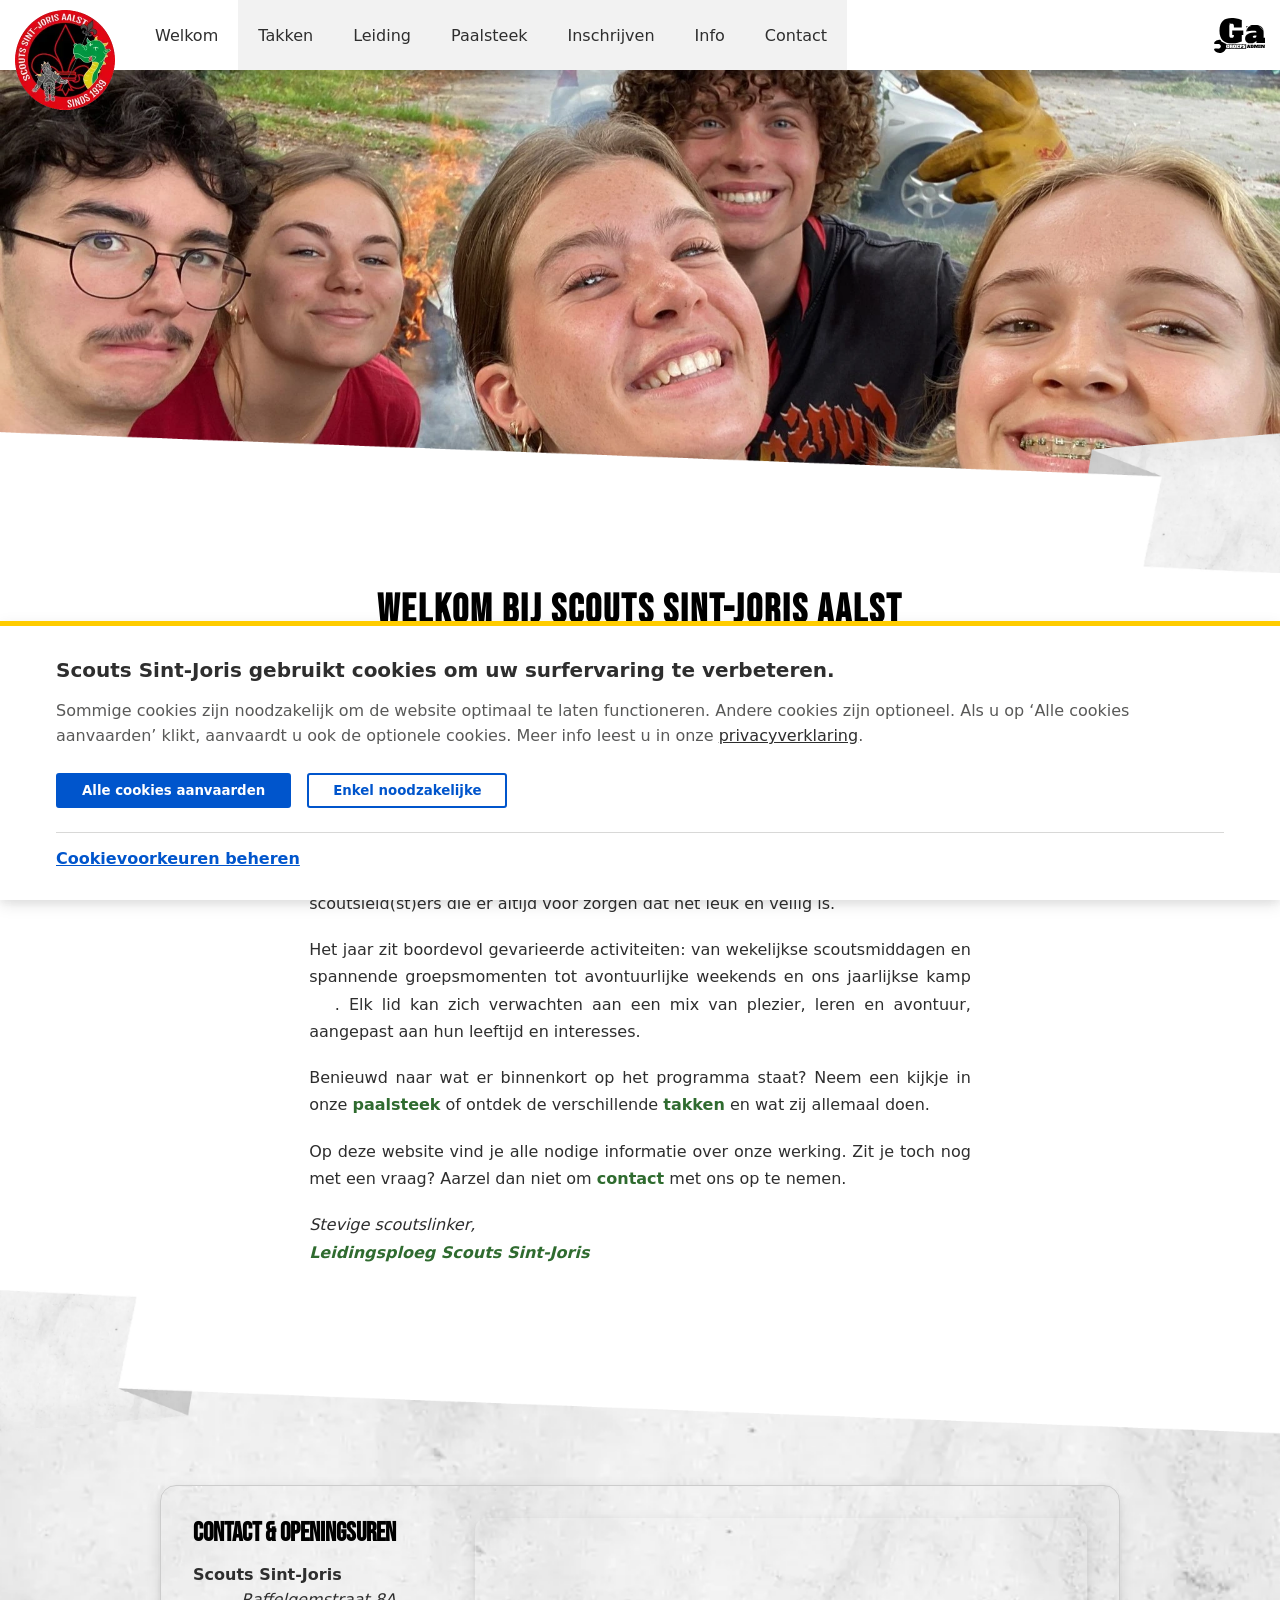
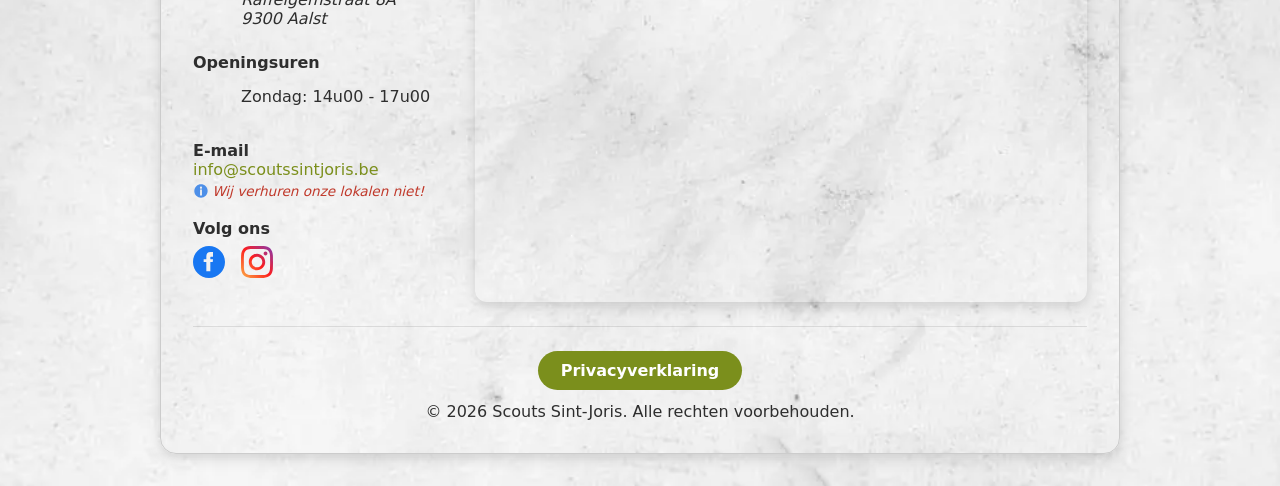
==== commit 3d408169: "Leiding update en styling fixes" ====
--- a/index.html
+++ b/index.html
@@ -29,6 +29,8 @@
     <link rel="stylesheet" href="css/main.css" />
     <link rel="stylesheet" href="css/welkom.css" />
     <link rel="icon" type="image/x-icon" href="img/favicon.ico" />
+    <link rel="icon" type="image/webp" sizes="48x48" href="img/logo.webp" />
+    <link rel="apple-touch-icon" sizes="180x180" href="img/logo.png" />
     <link rel="preconnect" href="https://fonts.googleapis.com" />
     <link rel="preconnect" href="https://fonts.gstatic.com" crossorigin />
     <link rel="preload" as="image" href="img/welkom/groepsfoto-small.webp" media="(max-width: 600px)" />
@@ -147,22 +149,8 @@
         </p>
         <p class="signature">
           Stevige scoutslinker,<br />
-          <strong>Groepsleiding Scouts Sint-Joris</strong>
-        </p>
-      </article>
-
-      <article class="facebook">
-        <div class="facebook-wrapper">
-          <iframe
-            title="Facebook Pagina Plugin - Scouts Sint-Joris"
-            src="https://www.facebook.com/plugins/page.php?href=https%3A%2F%2Fwww.facebook.com%2FScoutsSintJoris&tabs=timeline&width=340&height=650&small_header=true&adapt_container_width=true&hide_cover=false&show_facepile=false&locale=nl_NL"
-            scrolling="no"
-            frameborder="0"
-            allowfullscreen="true"
-            allow="encrypted-media"
-            loading="lazy"
-          ></iframe>
-        </div>
+          <strong>Leidingsploeg Scouts Sint-Joris</strong>
+        </p>
       </article>
     </main>
 
@@ -234,12 +222,52 @@
                   <span class="note">Wij verhuren onze lokalen niet!</span>
                 </span>
               </p>
+              <p style="margin-top: 1rem">
+                <strong>Volg ons</strong>
+              </p>
+              <div class="icon-wrapper social-links">
+                <svg width="0" height="0" style="position: absolute">
+                  <defs>
+                    <linearGradient id="instagram-gradient" x1="100%" y1="0%" x2="0%" y2="100%">
+                      <stop offset="0%" stop-color="#833ab4" />
+                      <stop offset="50%" stop-color="#fd1d1d" />
+                      <stop offset="100%" stop-color="#fcb045" />
+                    </linearGradient>
+                  </defs>
+                </svg>
+                <a
+                  href="https://www.facebook.com/ScoutsSintJoris/"
+                  target="_blank"
+                  rel="noopener noreferrer"
+                  aria-label="Volg Scouts Sint-Joris op Facebook"
+                  class="social-icon facebook"
+                >
+                  <svg xmlns="http://www.w3.org/2000/svg" width="32" height="32" viewBox="0 0 24 24">
+                    <path
+                      d="M12 0c-6.627 0-12 5.373-12 12s5.373 12 12 12 12-5.373 12-12-5.373-12-12-12zm3 8h-1.35c-.538 0-.65.221-.65.778v1.222h2l-.209 2h-1.791v7h-3v-7h-2v-2h2v-2.308c0-2.069 1.12-3.23 3.016-3.23 1.093 0 1.984.081 1.984.081v1.457z"
+                    />
+                  </svg>
+                </a>
+                <a
+                  href="https://www.instagram.com/scouts_sintjoris_aalst/"
+                  target="_blank"
+                  rel="noopener noreferrer"
+                  aria-label="Volg Scouts Sint-Joris op Instagram"
+                  class="social-icon instagram"
+                >
+                  <svg xmlns="http://www.w3.org/2000/svg" width="32" height="32" viewBox="0 0 24 24">
+                    <path
+                      d="M12 2.163c3.204 0 3.584.012 4.85.07 3.252.148 4.771 1.691 4.919 4.919.058 1.265.069 1.645.069 4.849 0 3.205-.012 3.584-.069 4.849-.149 3.225-1.664 4.771-4.919 4.919-1.266.058-1.644.07-4.85.07-3.204 0-3.584-.012-4.849-.07-3.26-.149-4.771-1.699-4.919-4.92-.058-1.265-.07-1.644-.07-4.849 0-3.204.013-3.583.07-4.849.149-3.227 1.664-4.771 4.919-4.919 1.266-.057 1.645-.069 4.849-.069zm0-2.163c-3.259 0-3.667.014-4.947.072-4.358.2-6.78 2.618-6.98 6.98-.059 1.281-.073 1.689-.073 4.948 0 3.259.014 3.668.072 4.948.2 4.358 2.618 6.78 6.98 6.98 1.281.058 1.689.072 4.948.072 3.259 0 3.668-.014 4.948-.072 4.354-.2 6.782-2.618 6.979-6.98.059-1.28.073-1.689.073-4.948 0-3.259-.014-3.667-.072-4.947-.196-4.354-2.617-6.78-6.979-6.98-1.281-.059-1.69-.073-4.949-.073zm0 5.838c-3.403 0-6.162 2.759-6.162 6.162s2.759 6.163 6.162 6.163 6.162-2.759 6.162-6.163c0-3.403-2.759-6.162-6.162-6.162zm0 10.162c-2.209 0-4-1.79-4-4 0-2.209 1.791-4 4-4s4 1.791 4 4c0 2.21-1.791 4-4 4zm6.406-11.845c-.796 0-1.441.645-1.441 1.44s.645 1.44 1.441 1.44c.795 0 1.439-.645 1.439-1.44s-.644-1.44-1.439-1.44z"
+                    />
+                  </svg>
+                </a>
+              </div>
             </div>
 
             <div class="footer-right">
               <iframe
                 title="Google Maps - Scouts Sint-Joris"
-                src="https://www.google.com/maps?q=Raffelgemstraat+8A+Aalst&output=embed"
+                src="https://www.google.com/maps?q=Scouts+Sint-Joris+Aalst&output=embed"
                 loading="lazy"
                 referrerpolicy="no-referrer-when-downgrade"
               ></iframe>
@@ -250,7 +278,7 @@
             <a href="pdf/Privacyverklaring%20Scouts%20Sint-Joris.pdf" target="_blank" class="privacy"
               >Privacyverklaring</a
             >
-            <p>&copy; 2026 Scouts Sint-Joris. Alle rechten voorbehouden.</p>
+            <p>&copy; <span class="year"></span> Scouts Sint-Joris. Alle rechten voorbehouden.</p>
             <a href="https://lordicon.com/">Animated icons by Lordicon.com</a>
           </div>
         </div>
@@ -292,5 +320,6 @@
     </footer>
 
     <script src="js/main.js" defer></script>
+    <script src="js/welkom.js" defer></script>
   </body>
 </html>
--- a/css/main.css
+++ b/css/main.css
@@ -20,6 +20,7 @@
 
 html {
   scroll-behavior: smooth;
+  font-size: 100%;
 }
 html,
 body {
@@ -66,6 +67,21 @@
     BlinkMacSystemFont,
     sans-serif;
 }
+h2 {
+  display: block;
+  font-size: 1.5em;
+  font-weight: bold;
+  margin: 0;
+  padding: 0;
+  font-family:
+    'Google Sans',
+    system-ui,
+    -apple-system,
+    BlinkMacSystemFont,
+    'Segoe UI',
+    sans-serif;
+  color: var(--primary-text-color);
+}
 h3 {
   font-size: 1.6rem;
   margin-bottom: 1rem;
@@ -81,7 +97,7 @@
 /* Navigation Bar Styles */
 nav {
   width: 100%;
-  height: 60px;
+  height: 70px;
   font-weight: 500;
   background-color: var(--primary-background-color);
   display: flex;
@@ -90,13 +106,13 @@
   box-shadow:
     0 4px 6px var(--primary-shadow-color),
     0 5px 15px var(--secondary-shadow-color);
+  position: relative;
+  z-index: 3;
 }
 nav .logo {
-  height: 50px;
-  width: 50px;
-  margin: 5px;
-  margin-left: 15px;
-  margin-right: 10px;
+  height: 100px;
+  width: 100px;
+  margin: 10px 20px 0 15px;
 }
 .hamburger {
   display: none;
@@ -128,7 +144,11 @@
   align-items: center;
 }
 nav li {
-  padding: 20px;
+  padding: 0 20px;
+  height: 70px;
+  display: flex;
+  align-items: center;
+  justify-content: center;
   background-color: var(--secondary-background-color);
 }
 nav .active {
@@ -142,7 +162,7 @@
   color: var(--primary-green-color);
 }
 nav .admin {
-  height: 40px;
+  height: 35px;
   width: auto;
   margin: auto 15px auto auto;
 }
@@ -242,6 +262,31 @@
   margin-top: 0rem;
   font-weight: 500;
 }
+.footer-left .social-links {
+  display: flex;
+  gap: 1rem;
+  align-items: center;
+  margin-top: 0.5rem;
+}
+.footer-left .social-icon {
+  display: inline-flex;
+  align-items: center;
+  justify-content: center;
+  text-decoration: none;
+  transition:
+    transform 0.2s ease-in-out,
+    opacity 0.2s ease-in-out;
+}
+.footer-left .social-icon:hover {
+  transform: translateY(-2px) scale(1.1);
+  opacity: 0.9;
+}
+.footer-left .social-icon.facebook svg path {
+  fill: #1877f2;
+}
+.footer-left .social-icon.instagram svg path {
+  fill: url(#instagram-gradient);
+}
 .footer-right iframe {
   width: 100%;
   height: 100%;
@@ -292,6 +337,7 @@
     0 5px 15px var(--secondary-shadow-color);
   padding: 2rem 0;
   display: none;
+  z-index: 2;
 }
 .vds-container {
   max-width: 1200px;
@@ -366,10 +412,56 @@
 }
 
 /* Responsive design */
+@media screen and (min-width: 1200px) {
+  nav .logo {
+    height: 100px;
+    width: 100px;
+  }
+}
+@media (min-width: 1800px) {
+  html {
+    font-size: 120%;
+  }
+  body main {
+    max-width: 1400px;
+  }
+  .footer-content {
+    grid-template-columns: 300px 1fr;
+  }
+  nav .logo {
+    height: 120px;
+    width: 120px;
+  }
+}
+@media (min-width: 2560px) {
+  html {
+    font-size: 140%;
+  }
+  body main {
+    max-width: 1700px;
+  }
+  .footer-content {
+    grid-template-columns: 350px 1fr;
+  }
+  nav .logo {
+    height: 150px;
+    width: 150px;
+  }
+}
+@media screen and (max-width: 1200px) {
+  nav .logo {
+    height: 75px;
+    width: 75px;
+  }
+}
 @media screen and (max-width: 870px) {
   .hamburger {
     display: flex;
     margin: auto 15px auto 15px;
+  }
+  nav .logo {
+    height: 50px;
+    width: 50px;
   }
   nav ul.nav-links {
     position: absolute;
@@ -382,6 +474,7 @@
     box-shadow:
       0 4px 6px var(--primary-shadow-color),
       0 5px 15px var(--secondary-shadow-color);
+    z-index: 3;
   }
   nav ul.nav-links.active {
     display: flex;
--- a/css/welkom.css
+++ b/css/welkom.css
@@ -29,7 +29,7 @@
 }
 header .divider {
   position: absolute;
-  bottom: 0;
+  bottom: -10px;
   width: 100%;
   height: 25%;
   pointer-events: none;
@@ -37,17 +37,17 @@
 
 /* Main content styles */
 main {
-  display: grid;
-  grid-template-columns: 1.2fr 0.8fr;
-  gap: 4rem;
   max-width: 1200px;
   margin: 1.5rem auto;
+  padding: 0 1rem;
 }
 main .intro {
   max-width: 65ch;
+  margin: 0 auto;
 }
 main h1 {
   position: relative;
+  text-align: center;
 }
 main .lead {
   font-size: 1.1rem;
@@ -73,52 +73,19 @@
 main strong {
   color: var(--secondary-green-color);
 }
-main .facebook {
-  background-image: url('../img/bg-texture.webp');
-  background-repeat: no-repeat;
-  background-size: cover;
-  background-position: center;
-  padding: 1.25rem;
-  border-radius: 1rem;
-  width: 100%;
-  max-width: 380px;
-  box-sizing: border-box;
-}
-main .facebook-wrapper {
-  width: 100%;
-  height: 600px;
-  border-radius: 0.75rem;
-  overflow: hidden;
-  position: relative;
-}
-main .facebook-wrapper iframe {
-  width: 100%;
-  min-width: 100%;
-  height: 100%;
-  border: none;
-  display: block;
-}
 
 /* Responsive design */
 @media screen and (max-width: 1160px) {
   main {
-    display: flex;
-    flex-direction: column;
-    align-items: center;
     padding: 2rem 1rem;
   }
   main .intro h1 {
     font-size: 2rem;
-    text-align: center;
   }
   main .intro p,
   main .intro .lead {
     font-size: 1rem;
     line-height: 1.5;
-    text-align: justify;
-  }
-  main .facebook {
-    max-width: 380px;
   }
 }
 @media screen and (max-width: 870px) {
@@ -137,18 +104,9 @@
     font-size: clamp(1.5rem, 2.5vw, 2.5rem);
   }
   main .intro p,
-  main .intro .lead {
+  main .intro .lead,
+  main .intro .signature {
     font-size: clamp(0.9rem, 1.5vw, 1.1rem);
     line-height: 1.3;
   }
-  main .intro .signature {
-    font-size: clamp(0.9rem, 1.5vw, 1.1rem);
-  }
-  main .facebook {
-    padding: 0.5rem;
-    max-width: 100%;
-  }
-  main .facebook-wrapper {
-    height: 550px;
-  }
 }
